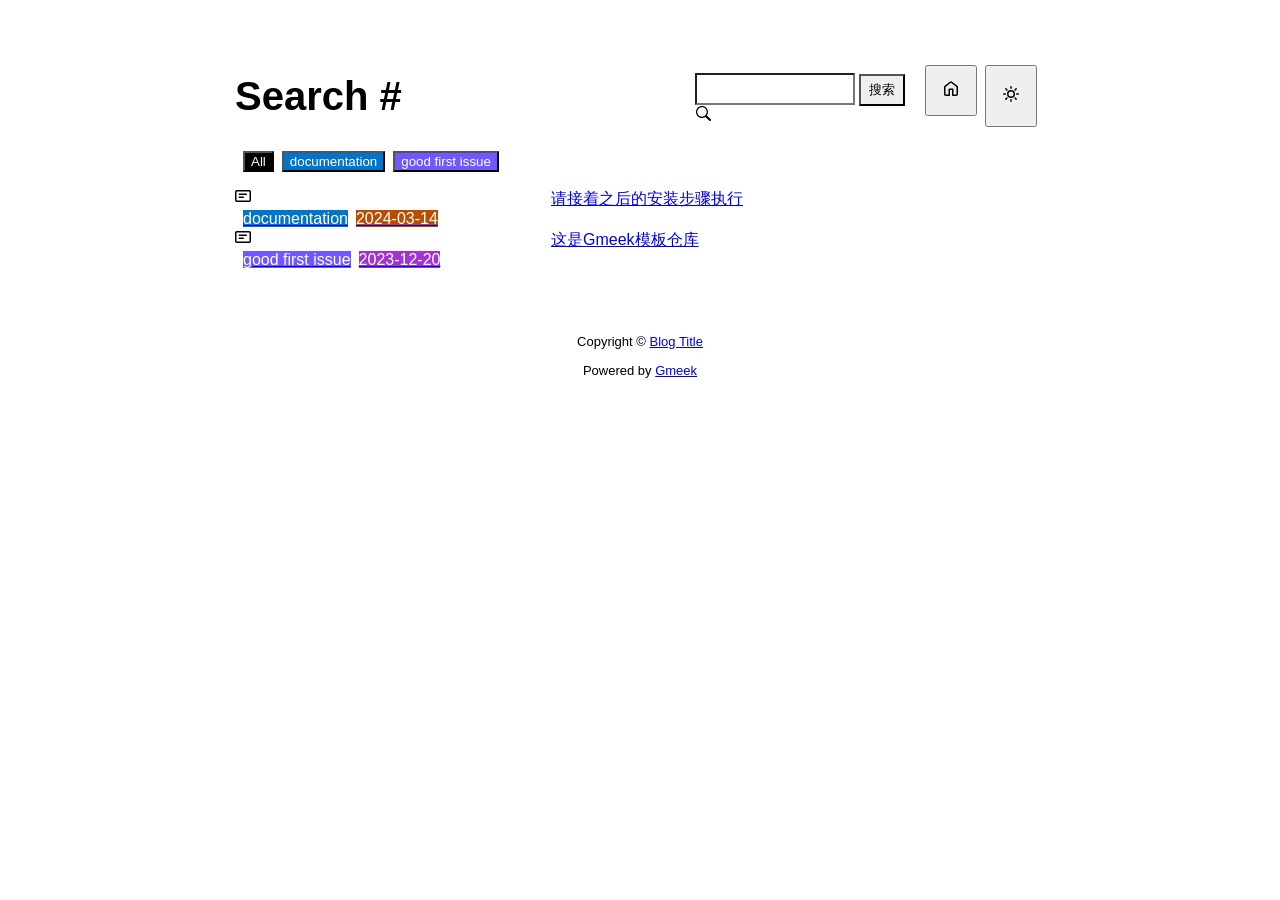
==== docs/tag.html @ 50e62c00 "Initial commit" ====
<!DOCTYPE html>
<html data-color-mode="light" data-dark-theme="dark" data-light-theme="light" lang="zh-CN">
<head>
    <meta content="text/html; charset=utf-8" http-equiv="content-type" />
    <meta name="viewport" content="width=device-width,initial-scale=1.0">
    <meta http-equiv="X-UA-Compatible" content="IE=edge">
    <link href="//cdn.staticfile.org/Primer/21.0.7/primer.css" rel="stylesheet" />
    <link rel="icon" href="https://github.githubassets.com/favicons/favicon.svg">
    <script>
        if(localStorage.getItem("meek_theme")==null){}
        else if(localStorage.getItem("meek_theme")=="dark"){document.getElementsByTagName("html")[0].attributes.getNamedItem("data-color-mode").value="dark";}
        else if(localStorage.getItem("meek_theme")=="light"){document.getElementsByTagName("html")[0].attributes.getNamedItem("data-color-mode").value="light";}
    </script>
    
<meta name="description" content="Blog Title search page">
<title>Blog Title - Tag</title>

</head>
<style>
body{box-sizing: border-box;min-width: 200px;max-width: 900px;margin: 20px auto;padding: 45px;font-size: 16px;font-family: sans-serif;line-height: 1.25;}
#header{display:flex;padding-bottom:8px;border-bottom: 1px solid var(--borderColor-muted, var(--color-border-muted));margin-bottom: 16px;}
#footer {margin-top:64px; text-align: center;font-size: small;}

</style>

<style>
.tagTitle{margin:auto 0;font-size:40px;font-weight:bold;overflow:hidden;white-space:nowrap;text-overflow:ellipsis;}
.title-right{display:flex;margin:auto 0 0 auto;}
.title-right .circle{padding: 14px 16px;margin-right:8px;}

.subnav-search{width:222px;margin-top:8px;margin-right:8px;}
.subnav-search-input{width:160px;border-top-right-radius:0px;border-bottom-right-radius:0px;}
.subnav-search button{padding:5px 8px;border-top-left-radius:0px;border-bottom-left-radius:0px;}

.SideNav-icon{margin-right: 16px}
.Label{color: #fff;margin-left:8px;}
.genTime{float: right;}
.d-flex{min-width:0;}
.listTitle{overflow:hidden;white-space:nowrap;text-overflow: ellipsis;max-width: 100%;}
.listLabels{white-space:nowrap;}

@media (max-width: 600px) {
    body { padding: 8px;}
    .tagTitle{display:none;}
    .LabelTime{display:none;}
}
</style>


<body>
    <div id="header">
<span class="tagTitle"><span>Loading</span><span class="AnimatedEllipsis"></span></span>
<div class="title-right">
    <div class="subnav-search">
        <input type="search" class="form-control subnav-search-input float-left" aria-label="Search site" value="" style="height:32px;">
        <button class="btn float-left" type="submit" onclick="javascript:searchShow()">搜索</button>
        <svg class="subnav-search-icon octicon octicon-search" width="16" height="16" viewBox="0 0 16 16" aria-hidden="true">
            <path id="searchSVG" fill-rule="evenodd" d=""></path>
        </svg>
    </div>
    <a href="https://Meekdai.github.io/Gmeek-template"><button id="buttonHome" class="btn btn-invisible circle" title="首页">
        <svg class="octicon" width="16" height="16">
            <path id="pathHome" fill-rule="evenodd" d="M6.906.664a1.749 1.749 0 0 1 2.187 0l5.25 4.2c.415.332.657.835.657 1.367v7.019A1.75 1.75 0 0 1 13.25 15h-3.5a.75.75 0 0 1-.75-.75V9H7v5.25a.75.75 0 0 1-.75.75h-3.5A1.75 1.75 0 0 1 1 13.25V6.23c0-.531.242-1.034.657-1.366l5.25-4.2Zm1.25 1.171a.25.25 0 0 0-.312 0l-5.25 4.2a.25.25 0 0 0-.094.196v7.019c0 .138.112.25.25.25H5.5V8.25a.75.75 0 0 1 .75-.75h3.5a.75.75 0 0 1 .75.75v5.25h2.75a.25.25 0 0 0 .25-.25V6.23a.25.25 0 0 0-.094-.195Z"></path>
        </svg>
    </button></a>
    <button class="btn btn-invisible circle" onclick="modeSwitch()" title="切换主题">
        <svg class="octicon" width="16" height="16" >
            <path id="themeSwitch" fill-rule="evenodd"></path>
        </svg>
    </button>
</div>
</div>
    <div id="content">
<div id="tagLable" style="margin-bottom: 16px;"></div>
<nav class="SideNav"></nav>
<div class="notFind" style="display:none;font-size:24px;margin:8px;">Not Find</div>
</div>
    <div id="footer">Copyright © <span id="year"></span><a href="https://Meekdai.github.io/Gmeek-template"> Blog Title </a>
<p>
<span id="runday"></span>Powered by <a href="https://meekdai.com/Gmeek.html" target="_blank">Gmeek</a>
</p>

<script>
if(""!=""){
    var now=new Date();
    var startSite=new Date("");
    var diff=now.getTime()-startSite.getTime();
    var diffDay=Math.floor(diff/(1000*60*60*24));
    document.getElementById("year").innerHTML=now.getFullYear();
    if(""!=""){document.getElementById("runday").innerHTML=" • "+"网站运行"+diffDay+"天"+" • ";}
    else{document.getElementById("runday").innerHTML="网站运行"+diffDay+"天"+" • ";}
}
</script>
</div>
</body>
<script>
var IconList={'post': 'M0 3.75C0 2.784.784 2 1.75 2h12.5c.966 0 1.75.784 1.75 1.75v8.5A1.75 1.75 0 0 1 14.25 14H1.75A1.75 1.75 0 0 1 0 12.25Zm1.75-.25a.25.25 0 0 0-.25.25v8.5c0 .138.112.25.25.25h12.5a.25.25 0 0 0 .25-.25v-8.5a.25.25 0 0 0-.25-.25ZM3.5 6.25a.75.75 0 0 1 .75-.75h7a.75.75 0 0 1 0 1.5h-7a.75.75 0 0 1-.75-.75Zm.75 2.25h4a.75.75 0 0 1 0 1.5h-4a.75.75 0 0 1 0-1.5Z', 'link': 'm7.775 3.275 1.25-1.25a3.5 3.5 0 1 1 4.95 4.95l-2.5 2.5a3.5 3.5 0 0 1-4.95 0 .751.751 0 0 1 .018-1.042.751.751 0 0 1 1.042-.018 1.998 1.998 0 0 0 2.83 0l2.5-2.5a2.002 2.002 0 0 0-2.83-2.83l-1.25 1.25a.751.751 0 0 1-1.042-.018.751.751 0 0 1-.018-1.042Zm-4.69 9.64a1.998 1.998 0 0 0 2.83 0l1.25-1.25a.751.751 0 0 1 1.042.018.751.751 0 0 1 .018 1.042l-1.25 1.25a3.5 3.5 0 1 1-4.95-4.95l2.5-2.5a3.5 3.5 0 0 1 4.95 0 .751.751 0 0 1-.018 1.042.751.751 0 0 1-1.042.018 1.998 1.998 0 0 0-2.83 0l-2.5 2.5a1.998 1.998 0 0 0 0 2.83Z', 'about': 'M10.561 8.073a6.005 6.005 0 0 1 3.432 5.142.75.75 0 1 1-1.498.07 4.5 4.5 0 0 0-8.99 0 .75.75 0 0 1-1.498-.07 6.004 6.004 0 0 1 3.431-5.142 3.999 3.999 0 1 1 5.123 0ZM10.5 5a2.5 2.5 0 1 0-5 0 2.5 2.5 0 0 0 5 0Z', 'sun': 'M8 10.5a2.5 2.5 0 100-5 2.5 2.5 0 000 5zM8 12a4 4 0 100-8 4 4 0 000 8zM8 0a.75.75 0 01.75.75v1.5a.75.75 0 01-1.5 0V.75A.75.75 0 018 0zm0 13a.75.75 0 01.75.75v1.5a.75.75 0 01-1.5 0v-1.5A.75.75 0 018 13zM2.343 2.343a.75.75 0 011.061 0l1.06 1.061a.75.75 0 01-1.06 1.06l-1.06-1.06a.75.75 0 010-1.06zm9.193 9.193a.75.75 0 011.06 0l1.061 1.06a.75.75 0 01-1.06 1.061l-1.061-1.06a.75.75 0 010-1.061zM16 8a.75.75 0 01-.75.75h-1.5a.75.75 0 010-1.5h1.5A.75.75 0 0116 8zM3 8a.75.75 0 01-.75.75H.75a.75.75 0 010-1.5h1.5A.75.75 0 013 8zm10.657-5.657a.75.75 0 010 1.061l-1.061 1.06a.75.75 0 11-1.06-1.06l1.06-1.06a.75.75 0 011.06 0zm-9.193 9.193a.75.75 0 010 1.06l-1.06 1.061a.75.75 0 11-1.061-1.06l1.06-1.061a.75.75 0 011.061 0z', 'moon': 'M9.598 1.591a.75.75 0 01.785-.175 7 7 0 11-8.967 8.967.75.75 0 01.961-.96 5.5 5.5 0 007.046-7.046.75.75 0 01.175-.786zm1.616 1.945a7 7 0 01-7.678 7.678 5.5 5.5 0 107.678-7.678z', 'search': 'M15.7 13.3l-3.81-3.83A5.93 5.93 0 0 0 13 6c0-3.31-2.69-6-6-6S1 2.69 1 6s2.69 6 6 6c1.3 0 2.48-.41 3.47-1.11l3.83 3.81c.19.2.45.3.7.3.25 0 .52-.09.7-.3a.996.996 0 0 0 0-1.41v.01zM7 10.7c-2.59 0-4.7-2.11-4.7-4.7 0-2.59 2.11-4.7 4.7-4.7 2.59 0 4.7 2.11 4.7 4.7 0 2.59-2.11 4.7-4.7 4.7z', 'rss': 'M2.002 2.725a.75.75 0 0 1 .797-.699C8.79 2.42 13.58 7.21 13.974 13.201a.75.75 0 0 1-1.497.098 10.502 10.502 0 0 0-9.776-9.776.747.747 0 0 1-.7-.798ZM2.84 7.05h-.002a7.002 7.002 0 0 1 6.113 6.111.75.75 0 0 1-1.49.178 5.503 5.503 0 0 0-4.8-4.8.75.75 0 0 1 .179-1.489ZM2 13a1 1 0 1 1 2 0 1 1 0 0 1-2 0Z', 'upload': 'M2.75 14A1.75 1.75 0 0 1 1 12.25v-2.5a.75.75 0 0 1 1.5 0v2.5c0 .138.112.25.25.25h10.5a.25.25 0 0 0 .25-.25v-2.5a.75.75 0 0 1 1.5 0v2.5A1.75 1.75 0 0 1 13.25 14Z M11.78 4.72a.749.749 0 1 1-1.06 1.06L8.75 3.811V9.5a.75.75 0 0 1-1.5 0V3.811L5.28 5.78a.749.749 0 1 1-1.06-1.06l3.25-3.25a.749.749 0 0 1 1.06 0l3.25 3.25Z', 'github': 'M8 0c4.42 0 8 3.58 8 8a8.013 8.013 0 0 1-5.45 7.59c-.4.08-.55-.17-.55-.38 0-.27.01-1.13.01-2.2 0-.75-.25-1.23-.54-1.48 1.78-.2 3.65-.88 3.65-3.95 0-.88-.31-1.59-.82-2.15.08-.2.36-1.02-.08-2.12 0 0-.67-.22-2.2.82-.64-.18-1.32-.27-2-.27-.68 0-1.36.09-2 .27-1.53-1.03-2.2-.82-2.2-.82-.44 1.1-.16 1.92-.08 2.12-.51.56-.82 1.28-.82 2.15 0 3.06 1.86 3.75 3.64 3.95-.23.2-.44.55-.51 1.07-.46.21-1.61.55-2.33-.66-.15-.24-.6-.83-1.23-.82-.67.01-.27.38.01.53.34.19.73.9.82 1.13.16.45.68 1.31 2.69.94 0 .67.01 1.3.01 1.49 0 .21-.15.45-.55.38A7.995 7.995 0 0 1 0 8c0-4.42 3.58-8 8-8Z', 'home': 'M6.906.664a1.749 1.749 0 0 1 2.187 0l5.25 4.2c.415.332.657.835.657 1.367v7.019A1.75 1.75 0 0 1 13.25 15h-3.5a.75.75 0 0 1-.75-.75V9H7v5.25a.75.75 0 0 1-.75.75h-3.5A1.75 1.75 0 0 1 1 13.25V6.23c0-.531.242-1.034.657-1.366l5.25-4.2Zm1.25 1.171a.25.25 0 0 0-.312 0l-5.25 4.2a.25.25 0 0 0-.094.196v7.019c0 .138.112.25.25.25H5.5V8.25a.75.75 0 0 1 .75-.75h3.5a.75.75 0 0 1 .75.75v5.25h2.75a.25.25 0 0 0 .25-.25V6.23a.25.25 0 0 0-.094-.195Z'};
var utterancesLoad=0;
if(localStorage.getItem("meek_theme")==null){localStorage.setItem("meek_theme","light");changeLight();}
else if(localStorage.getItem("meek_theme")=="dark"){changeDark();}
else if(localStorage.getItem("meek_theme")=="light"){changeLight();}

function changeDark(){
    document.getElementsByTagName("html")[0].attributes.getNamedItem("data-color-mode").value="dark";
    document.getElementById("themeSwitch").setAttribute("d",value=IconList["moon"]);
    document.getElementById("themeSwitch").parentNode.style.color="#00f0ff";
    if(utterancesLoad==1){utterancesTheme("dark-blue");}
}
function changeLight(){
    document.getElementsByTagName("html")[0].attributes.getNamedItem("data-color-mode").value="light";
    document.getElementById("themeSwitch").setAttribute("d",value=IconList["sun"]);
    document.getElementById("themeSwitch").parentNode.style.color="#ff5000";
    if(utterancesLoad==1){utterancesTheme("github-light");}
}
function modeSwitch(){
    if(document.getElementsByTagName("html")[0].attributes[0].value=="light"){changeDark();localStorage.setItem("meek_theme","dark");}
    else{changeLight();localStorage.setItem("meek_theme","light");}
}
function utterancesTheme(theme){
    const message = {type: 'set-theme',theme: theme};
    const iframe = document.getElementsByClassName('utterances-frame')[0];
    iframe.contentWindow.postMessage(message, 'https://utteranc.es');
}

console.log("\n %c Gmeek last %c https://github.com/Meekdai/Gmeek \n\n", "color: #fff; background-image: linear-gradient(90deg, rgb(47, 172, 178) 0%, rgb(45, 190, 96) 100%); padding:5px 1px;", "background-image: linear-gradient(90deg, rgb(45, 190, 96) 0%, rgb(255, 255, 255) 100%); padding:5px 0;");
</script>

<script>
document.getElementById("searchSVG").setAttribute("d",IconList["search"]);

tagList=[];
jsonData='';
let requestJson="postList.json"
let request=new XMLHttpRequest();
request.open("GET",requestJson);
request.responseType='text';
request.send();
request.onload=function(){
    jsonData=JSON.parse(request.response);
    console.log(jsonData);
    showList();
    setClassDisplay(decodeURI(window.location.hash.slice(1)));
}

function showList(){
    let SideNav=document.getElementsByClassName("SideNav")[0];
    SideNav.setAttribute("class","SideNav border");
    let tagLable=document.getElementById("tagLable");

    if(tagList.length==0){
        let showLabels=document.createElement("button");
        showLabels.setAttribute("class","Label");
        showLabels.setAttribute("style","background-color:#000");
        showLabels.innerHTML="All";
        showLabels.setAttribute("onclick","javascript:updateShowTag('All');");
        tagLable.appendChild(showLabels);
    }
    for(i in jsonData){
        if(!(tagList.includes(jsonData[i]['label']))){
            tagList.push(jsonData[i]['label']);
            let showLabels=document.createElement("button");
            showLabels.setAttribute("class","Label");
            showLabels.setAttribute("style","background-color:"+jsonData[i]['labelColor']);
            showLabels.innerHTML=jsonData[i]['label'];
            showLabels.setAttribute("onclick","javascript:updateShowTag('"+jsonData[i]['label']+"');");
            tagLable.appendChild(showLabels);
        }

        let div=document.createElement("div");
        div.setAttribute("class","lists "+jsonData[i]['label']);
        let item=document.createElement("a");
        item.setAttribute("class","SideNav-item d-flex flex-items-center flex-justify-between");
        item.setAttribute("href",jsonData[i]['postUrl']);

        let center=document.createElement("div");
        center.setAttribute("class","d-flex flex-items-center");

        svg=document.createElementNS('http://www.w3.org/2000/svg','svg');
        path=document.createElementNS("http://www.w3.org/2000/svg","path"); 
        span=document.createElement("span");
        svg.setAttributeNS(null,"class","SideNav-icon octicon");
        svg.setAttributeNS(null,"style","witdh:16px;height:16px");
        path.setAttributeNS(null, "d", IconList["post"]);
        svg.appendChild(path);

        let title=document.createElement("span");
        title.setAttribute("class","listTitle");
        title.innerHTML=jsonData[i]['postTitle'];
        center.appendChild(svg);
        center.appendChild(title);

        let listLabels=document.createElement("div");
        listLabels.setAttribute("class","listLabels");
        let LabelName=document.createElement("span");
        LabelName.setAttribute("class","Label LabelName");
        LabelName.setAttribute("style","background-color:"+jsonData[i]['labelColor']);
        LabelName.innerHTML=jsonData[i]['label'];
        listLabels.appendChild(LabelName);
        let LabelTime=document.createElement("span");
        LabelTime.setAttribute("class","Label LabelTime");
        LabelTime.setAttribute("style","background-color:"+jsonData[i]['dateLabelColor']);
        LabelTime.innerHTML=jsonData[i]['createdDate'];
        listLabels.appendChild(LabelTime);

        item.appendChild(center);
        item.appendChild(listLabels);
        div.appendChild(item);
        SideNav.appendChild(div);
    }
}

function updateShowTag(label){
    if(window.location.hash.slice(1)!=encodeURI(label)){
        window.location.hash="#"+(label);
        setClassDisplay(label);
    }
}

function setClassDisplay(lable){
    let lists = document.getElementsByClassName("lists");
    let tagTitle = document.getElementsByClassName("tagTitle")[0];
    tagTitle.innerHTML="Tag #"+lable;
    document.title=lable+" - Blog Title";
    document.getElementsByClassName("subnav-search-input")[0].value='';
    if(lable=="All"){
        for(let i = 0; i < lists.length; i++){lists[i].style.display='block';}
        document.getElementsByClassName("notFind")[0].style.display='none';
    }
    else if(tagList.indexOf(lable)!=-1){
        for(let i = 0; i < lists.length; i++){
            lists[i].style.display='none';
        }

        let lables = document.getElementsByClassName(lable);
        for(let i = 0; i < lables.length; i++){
            lables[i].style.display='block';
        }
        document.getElementsByClassName("notFind")[0].style.display='none';
    }
    else{
        document.getElementsByClassName("subnav-search-input")[0].value=lable;
        searchShow();
    }
}

function searchShow(){
    let lists = document.getElementsByClassName("lists");
    let tagTitle = document.getElementsByClassName("tagTitle")[0];
    let searchInput = document.getElementsByClassName("subnav-search-input")[0].value;
    tagTitle.innerHTML="Search #"+searchInput;
    if(searchInput==''){document.title="Search - Blog Title";}
    else{document.title=searchInput+" - Blog Title";}
    let a=0;
    window.location.hash="#"+(searchInput);
    for(let i = 0; i < lists.length; i++){
        if(lists[i].childNodes[0].childNodes[0].childNodes[1].innerHTML.toUpperCase().indexOf(searchInput.toUpperCase())==-1){lists[i].style.display='none';}
        else{lists[i].style.display='block';a=a+1;}
    }
    if(a==0){
        let notFind=document.getElementsByClassName("notFind")[0];
        notFind.style.display='block';
        notFind.innerHTML='Not Find "'+searchInput+'"';
    }
    else{document.getElementsByClassName("notFind")[0].style.display='none';}
}

</script>

</html>
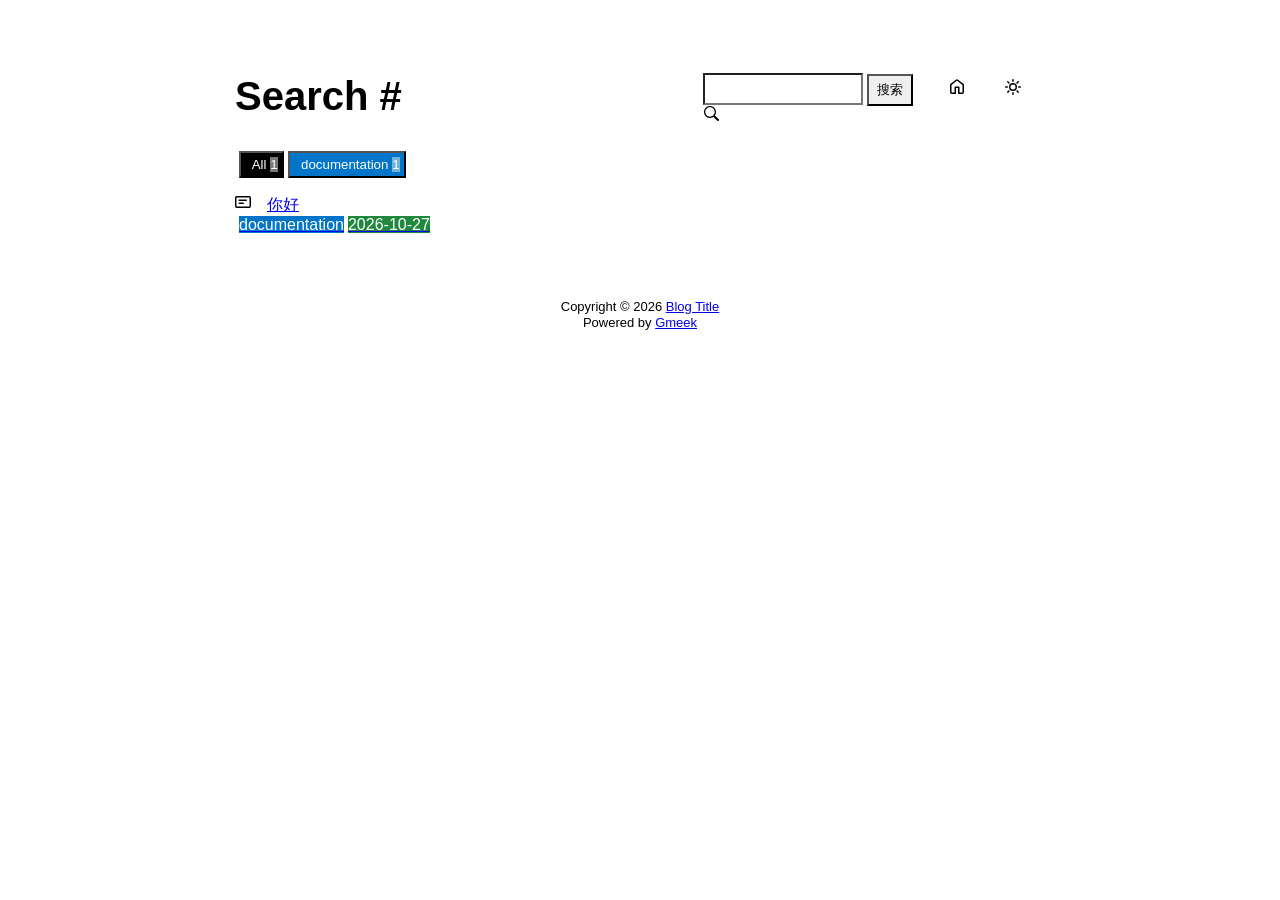
==== commit f2b7c845: "🎉auto update by Gmeek action" ====
--- a/docs/tag.html
+++ b/docs/tag.html
@@ -4,14 +4,12 @@
     <meta content="text/html; charset=utf-8" http-equiv="content-type" />
     <meta name="viewport" content="width=device-width,initial-scale=1.0">
     <meta http-equiv="X-UA-Compatible" content="IE=edge">
-    <link href="//cdn.staticfile.org/Primer/21.0.7/primer.css" rel="stylesheet" />
-    <link rel="icon" href="https://github.githubassets.com/favicons/favicon.svg">
-    <script>
-        if(localStorage.getItem("meek_theme")==null){}
-        else if(localStorage.getItem("meek_theme")=="dark"){document.getElementsByTagName("html")[0].attributes.getNamedItem("data-color-mode").value="dark";}
-        else if(localStorage.getItem("meek_theme")=="light"){document.getElementsByTagName("html")[0].attributes.getNamedItem("data-color-mode").value="light";}
+    <link href='https://mirrors.sustech.edu.cn/cdnjs/ajax/libs/Primer/21.0.7/primer.css' rel='stylesheet' />
+    
+    <link rel="icon" href="https://github.githubassets.com/favicons/favicon.svg"><script>
+        let theme = localStorage.getItem("meek_theme") || "light";
+        document.documentElement.setAttribute("data-color-mode", theme);
     </script>
-    
 <meta name="description" content="Blog Title search page">
 <title>Blog Title - Tag</title>
 
@@ -32,8 +30,11 @@
 .subnav-search-input{width:160px;border-top-right-radius:0px;border-bottom-right-radius:0px;}
 .subnav-search button{padding:5px 8px;border-top-left-radius:0px;border-bottom-left-radius:0px;}
 
-.SideNav-icon{margin-right: 16px}
-.Label{color: #fff;margin-left:8px;}
+.SideNav-icon{margin-right:16px}
+.Label{color: #fff;margin-left:4px;}
+#taglabel .Label {margin-bottom:8px;}
+.Counter{color:#fff;background-color:rgba(234, 238, 242, 0.5)}
+
 .genTime{float: right;}
 .d-flex{min-width:0;}
 .listTitle{overflow:hidden;white-space:nowrap;text-overflow: ellipsis;max-width: 100%;}
@@ -55,80 +56,81 @@
         <input type="search" class="form-control subnav-search-input float-left" aria-label="Search site" value="" style="height:32px;">
         <button class="btn float-left" type="submit" onclick="javascript:searchShow()">搜索</button>
         <svg class="subnav-search-icon octicon octicon-search" width="16" height="16" viewBox="0 0 16 16" aria-hidden="true">
-            <path id="searchSVG" fill-rule="evenodd" d=""></path>
+            <path id="searchSVG" fill-rule="evenodd"></path>
         </svg>
     </div>
-    <a href="https://Meekdai.github.io/Gmeek-template"><button id="buttonHome" class="btn btn-invisible circle" title="首页">
+    <a href="https://MMuzhou-0.github.io/StudyBlog" id="buttonHome" class="btn btn-invisible circle" title="首页">
         <svg class="octicon" width="16" height="16">
-            <path id="pathHome" fill-rule="evenodd" d="M6.906.664a1.749 1.749 0 0 1 2.187 0l5.25 4.2c.415.332.657.835.657 1.367v7.019A1.75 1.75 0 0 1 13.25 15h-3.5a.75.75 0 0 1-.75-.75V9H7v5.25a.75.75 0 0 1-.75.75h-3.5A1.75 1.75 0 0 1 1 13.25V6.23c0-.531.242-1.034.657-1.366l5.25-4.2Zm1.25 1.171a.25.25 0 0 0-.312 0l-5.25 4.2a.25.25 0 0 0-.094.196v7.019c0 .138.112.25.25.25H5.5V8.25a.75.75 0 0 1 .75-.75h3.5a.75.75 0 0 1 .75.75v5.25h2.75a.25.25 0 0 0 .25-.25V6.23a.25.25 0 0 0-.094-.195Z"></path>
+            <path id="pathHome" fill-rule="evenodd"></path>
         </svg>
-    </button></a>
-    <button class="btn btn-invisible circle" onclick="modeSwitch()" title="切换主题">
+    </a>
+    <a class="btn btn-invisible circle" onclick="modeSwitch()" title="切换主题">
         <svg class="octicon" width="16" height="16" >
             <path id="themeSwitch" fill-rule="evenodd"></path>
         </svg>
-    </button>
+    </a>
 </div>
 </div>
     <div id="content">
-<div id="tagLable" style="margin-bottom: 16px;"></div>
+<div id="taglabel" style="margin-bottom:8px;"></div>
 <nav class="SideNav"></nav>
 <div class="notFind" style="display:none;font-size:24px;margin:8px;">Not Find</div>
 </div>
-    <div id="footer">Copyright © <span id="year"></span><a href="https://Meekdai.github.io/Gmeek-template"> Blog Title </a>
-<p>
-<span id="runday"></span>Powered by <a href="https://meekdai.com/Gmeek.html" target="_blank">Gmeek</a>
-</p>
+    <div id="footer"><div id="footer1">Copyright © <span id="copyrightYear"></span> <a href="https://MMuzhou-0.github.io/StudyBlog">Blog Title</a></div>
+<div id="footer2">
+    <span id="runday"></span><span>Powered by <a href="https://meekdai.com/Gmeek.html" target="_blank">Gmeek</a></span>
+</div>
 
 <script>
+var now=new Date();
+document.getElementById("copyrightYear").innerHTML=now.getFullYear();
+
 if(""!=""){
-    var now=new Date();
     var startSite=new Date("");
     var diff=now.getTime()-startSite.getTime();
     var diffDay=Math.floor(diff/(1000*60*60*24));
-    document.getElementById("year").innerHTML=now.getFullYear();
-    if(""!=""){document.getElementById("runday").innerHTML=" • "+"网站运行"+diffDay+"天"+" • ";}
-    else{document.getElementById("runday").innerHTML="网站运行"+diffDay+"天"+" • ";}
-}
-</script>
-</div>
+    document.getElementById("runday").innerHTML="网站运行 "+diffDay+" 天"+" • ";
+}
+</script></div>
 </body>
 <script>
-var IconList={'post': 'M0 3.75C0 2.784.784 2 1.75 2h12.5c.966 0 1.75.784 1.75 1.75v8.5A1.75 1.75 0 0 1 14.25 14H1.75A1.75 1.75 0 0 1 0 12.25Zm1.75-.25a.25.25 0 0 0-.25.25v8.5c0 .138.112.25.25.25h12.5a.25.25 0 0 0 .25-.25v-8.5a.25.25 0 0 0-.25-.25ZM3.5 6.25a.75.75 0 0 1 .75-.75h7a.75.75 0 0 1 0 1.5h-7a.75.75 0 0 1-.75-.75Zm.75 2.25h4a.75.75 0 0 1 0 1.5h-4a.75.75 0 0 1 0-1.5Z', 'link': 'm7.775 3.275 1.25-1.25a3.5 3.5 0 1 1 4.95 4.95l-2.5 2.5a3.5 3.5 0 0 1-4.95 0 .751.751 0 0 1 .018-1.042.751.751 0 0 1 1.042-.018 1.998 1.998 0 0 0 2.83 0l2.5-2.5a2.002 2.002 0 0 0-2.83-2.83l-1.25 1.25a.751.751 0 0 1-1.042-.018.751.751 0 0 1-.018-1.042Zm-4.69 9.64a1.998 1.998 0 0 0 2.83 0l1.25-1.25a.751.751 0 0 1 1.042.018.751.751 0 0 1 .018 1.042l-1.25 1.25a3.5 3.5 0 1 1-4.95-4.95l2.5-2.5a3.5 3.5 0 0 1 4.95 0 .751.751 0 0 1-.018 1.042.751.751 0 0 1-1.042.018 1.998 1.998 0 0 0-2.83 0l-2.5 2.5a1.998 1.998 0 0 0 0 2.83Z', 'about': 'M10.561 8.073a6.005 6.005 0 0 1 3.432 5.142.75.75 0 1 1-1.498.07 4.5 4.5 0 0 0-8.99 0 .75.75 0 0 1-1.498-.07 6.004 6.004 0 0 1 3.431-5.142 3.999 3.999 0 1 1 5.123 0ZM10.5 5a2.5 2.5 0 1 0-5 0 2.5 2.5 0 0 0 5 0Z', 'sun': 'M8 10.5a2.5 2.5 0 100-5 2.5 2.5 0 000 5zM8 12a4 4 0 100-8 4 4 0 000 8zM8 0a.75.75 0 01.75.75v1.5a.75.75 0 01-1.5 0V.75A.75.75 0 018 0zm0 13a.75.75 0 01.75.75v1.5a.75.75 0 01-1.5 0v-1.5A.75.75 0 018 13zM2.343 2.343a.75.75 0 011.061 0l1.06 1.061a.75.75 0 01-1.06 1.06l-1.06-1.06a.75.75 0 010-1.06zm9.193 9.193a.75.75 0 011.06 0l1.061 1.06a.75.75 0 01-1.06 1.061l-1.061-1.06a.75.75 0 010-1.061zM16 8a.75.75 0 01-.75.75h-1.5a.75.75 0 010-1.5h1.5A.75.75 0 0116 8zM3 8a.75.75 0 01-.75.75H.75a.75.75 0 010-1.5h1.5A.75.75 0 013 8zm10.657-5.657a.75.75 0 010 1.061l-1.061 1.06a.75.75 0 11-1.06-1.06l1.06-1.06a.75.75 0 011.06 0zm-9.193 9.193a.75.75 0 010 1.06l-1.06 1.061a.75.75 0 11-1.061-1.06l1.06-1.061a.75.75 0 011.061 0z', 'moon': 'M9.598 1.591a.75.75 0 01.785-.175 7 7 0 11-8.967 8.967.75.75 0 01.961-.96 5.5 5.5 0 007.046-7.046.75.75 0 01.175-.786zm1.616 1.945a7 7 0 01-7.678 7.678 5.5 5.5 0 107.678-7.678z', 'search': 'M15.7 13.3l-3.81-3.83A5.93 5.93 0 0 0 13 6c0-3.31-2.69-6-6-6S1 2.69 1 6s2.69 6 6 6c1.3 0 2.48-.41 3.47-1.11l3.83 3.81c.19.2.45.3.7.3.25 0 .52-.09.7-.3a.996.996 0 0 0 0-1.41v.01zM7 10.7c-2.59 0-4.7-2.11-4.7-4.7 0-2.59 2.11-4.7 4.7-4.7 2.59 0 4.7 2.11 4.7 4.7 0 2.59-2.11 4.7-4.7 4.7z', 'rss': 'M2.002 2.725a.75.75 0 0 1 .797-.699C8.79 2.42 13.58 7.21 13.974 13.201a.75.75 0 0 1-1.497.098 10.502 10.502 0 0 0-9.776-9.776.747.747 0 0 1-.7-.798ZM2.84 7.05h-.002a7.002 7.002 0 0 1 6.113 6.111.75.75 0 0 1-1.49.178 5.503 5.503 0 0 0-4.8-4.8.75.75 0 0 1 .179-1.489ZM2 13a1 1 0 1 1 2 0 1 1 0 0 1-2 0Z', 'upload': 'M2.75 14A1.75 1.75 0 0 1 1 12.25v-2.5a.75.75 0 0 1 1.5 0v2.5c0 .138.112.25.25.25h10.5a.25.25 0 0 0 .25-.25v-2.5a.75.75 0 0 1 1.5 0v2.5A1.75 1.75 0 0 1 13.25 14Z M11.78 4.72a.749.749 0 1 1-1.06 1.06L8.75 3.811V9.5a.75.75 0 0 1-1.5 0V3.811L5.28 5.78a.749.749 0 1 1-1.06-1.06l3.25-3.25a.749.749 0 0 1 1.06 0l3.25 3.25Z', 'github': 'M8 0c4.42 0 8 3.58 8 8a8.013 8.013 0 0 1-5.45 7.59c-.4.08-.55-.17-.55-.38 0-.27.01-1.13.01-2.2 0-.75-.25-1.23-.54-1.48 1.78-.2 3.65-.88 3.65-3.95 0-.88-.31-1.59-.82-2.15.08-.2.36-1.02-.08-2.12 0 0-.67-.22-2.2.82-.64-.18-1.32-.27-2-.27-.68 0-1.36.09-2 .27-1.53-1.03-2.2-.82-2.2-.82-.44 1.1-.16 1.92-.08 2.12-.51.56-.82 1.28-.82 2.15 0 3.06 1.86 3.75 3.64 3.95-.23.2-.44.55-.51 1.07-.46.21-1.61.55-2.33-.66-.15-.24-.6-.83-1.23-.82-.67.01-.27.38.01.53.34.19.73.9.82 1.13.16.45.68 1.31 2.69.94 0 .67.01 1.3.01 1.49 0 .21-.15.45-.55.38A7.995 7.995 0 0 1 0 8c0-4.42 3.58-8 8-8Z', 'home': 'M6.906.664a1.749 1.749 0 0 1 2.187 0l5.25 4.2c.415.332.657.835.657 1.367v7.019A1.75 1.75 0 0 1 13.25 15h-3.5a.75.75 0 0 1-.75-.75V9H7v5.25a.75.75 0 0 1-.75.75h-3.5A1.75 1.75 0 0 1 1 13.25V6.23c0-.531.242-1.034.657-1.366l5.25-4.2Zm1.25 1.171a.25.25 0 0 0-.312 0l-5.25 4.2a.25.25 0 0 0-.094.196v7.019c0 .138.112.25.25.25H5.5V8.25a.75.75 0 0 1 .75-.75h3.5a.75.75 0 0 1 .75.75v5.25h2.75a.25.25 0 0 0 .25-.25V6.23a.25.25 0 0 0-.094-.195Z'};
+var IconList={'sun': 'M8 10.5a2.5 2.5 0 100-5 2.5 2.5 0 000 5zM8 12a4 4 0 100-8 4 4 0 000 8zM8 0a.75.75 0 01.75.75v1.5a.75.75 0 01-1.5 0V.75A.75.75 0 018 0zm0 13a.75.75 0 01.75.75v1.5a.75.75 0 01-1.5 0v-1.5A.75.75 0 018 13zM2.343 2.343a.75.75 0 011.061 0l1.06 1.061a.75.75 0 01-1.06 1.06l-1.06-1.06a.75.75 0 010-1.06zm9.193 9.193a.75.75 0 011.06 0l1.061 1.06a.75.75 0 01-1.06 1.061l-1.061-1.06a.75.75 0 010-1.061zM16 8a.75.75 0 01-.75.75h-1.5a.75.75 0 010-1.5h1.5A.75.75 0 0116 8zM3 8a.75.75 0 01-.75.75H.75a.75.75 0 010-1.5h1.5A.75.75 0 013 8zm10.657-5.657a.75.75 0 010 1.061l-1.061 1.06a.75.75 0 11-1.06-1.06l1.06-1.06a.75.75 0 011.06 0zm-9.193 9.193a.75.75 0 010 1.06l-1.06 1.061a.75.75 0 11-1.061-1.06l1.06-1.061a.75.75 0 011.061 0z', 'moon': 'M9.598 1.591a.75.75 0 01.785-.175 7 7 0 11-8.967 8.967.75.75 0 01.961-.96 5.5 5.5 0 007.046-7.046.75.75 0 01.175-.786zm1.616 1.945a7 7 0 01-7.678 7.678 5.5 5.5 0 107.678-7.678z', 'sync': 'M1.705 8.005a.75.75 0 0 1 .834.656 5.5 5.5 0 0 0 9.592 2.97l-1.204-1.204a.25.25 0 0 1 .177-.427h3.646a.25.25 0 0 1 .25.25v3.646a.25.25 0 0 1-.427.177l-1.38-1.38A7.002 7.002 0 0 1 1.05 8.84a.75.75 0 0 1 .656-.834ZM8 2.5a5.487 5.487 0 0 0-4.131 1.869l1.204 1.204A.25.25 0 0 1 4.896 6H1.25A.25.25 0 0 1 1 5.75V2.104a.25.25 0 0 1 .427-.177l1.38 1.38A7.002 7.002 0 0 1 14.95 7.16a.75.75 0 0 1-1.49.178A5.5 5.5 0 0 0 8 2.5Z', 'home': 'M6.906.664a1.749 1.749 0 0 1 2.187 0l5.25 4.2c.415.332.657.835.657 1.367v7.019A1.75 1.75 0 0 1 13.25 15h-3.5a.75.75 0 0 1-.75-.75V9H7v5.25a.75.75 0 0 1-.75.75h-3.5A1.75 1.75 0 0 1 1 13.25V6.23c0-.531.242-1.034.657-1.366l5.25-4.2Zm1.25 1.171a.25.25 0 0 0-.312 0l-5.25 4.2a.25.25 0 0 0-.094.196v7.019c0 .138.112.25.25.25H5.5V8.25a.75.75 0 0 1 .75-.75h3.5a.75.75 0 0 1 .75.75v5.25h2.75a.25.25 0 0 0 .25-.25V6.23a.25.25 0 0 0-.094-.195Z', 'search': 'M15.7 13.3l-3.81-3.83A5.93 5.93 0 0 0 13 6c0-3.31-2.69-6-6-6S1 2.69 1 6s2.69 6 6 6c1.3 0 2.48-.41 3.47-1.11l3.83 3.81c.19.2.45.3.7.3.25 0 .52-.09.7-.3a.996.996 0 0 0 0-1.41v.01zM7 10.7c-2.59 0-4.7-2.11-4.7-4.7 0-2.59 2.11-4.7 4.7-4.7 2.59 0 4.7 2.11 4.7 4.7 0 2.59-2.11 4.7-4.7 4.7z', 'post': 'M0 3.75C0 2.784.784 2 1.75 2h12.5c.966 0 1.75.784 1.75 1.75v8.5A1.75 1.75 0 0 1 14.25 14H1.75A1.75 1.75 0 0 1 0 12.25Zm1.75-.25a.25.25 0 0 0-.25.25v8.5c0 .138.112.25.25.25h12.5a.25.25 0 0 0 .25-.25v-8.5a.25.25 0 0 0-.25-.25ZM3.5 6.25a.75.75 0 0 1 .75-.75h7a.75.75 0 0 1 0 1.5h-7a.75.75 0 0 1-.75-.75Zm.75 2.25h4a.75.75 0 0 1 0 1.5h-4a.75.75 0 0 1 0-1.5Z'};
 var utterancesLoad=0;
-if(localStorage.getItem("meek_theme")==null){localStorage.setItem("meek_theme","light");changeLight();}
-else if(localStorage.getItem("meek_theme")=="dark"){changeDark();}
-else if(localStorage.getItem("meek_theme")=="light"){changeLight();}
-
-function changeDark(){
-    document.getElementsByTagName("html")[0].attributes.getNamedItem("data-color-mode").value="dark";
-    document.getElementById("themeSwitch").setAttribute("d",value=IconList["moon"]);
-    document.getElementById("themeSwitch").parentNode.style.color="#00f0ff";
-    if(utterancesLoad==1){utterancesTheme("dark-blue");}
-}
-function changeLight(){
-    document.getElementsByTagName("html")[0].attributes.getNamedItem("data-color-mode").value="light";
-    document.getElementById("themeSwitch").setAttribute("d",value=IconList["sun"]);
-    document.getElementById("themeSwitch").parentNode.style.color="#ff5000";
-    if(utterancesLoad==1){utterancesTheme("github-light");}
+
+let themeSettings={
+    "dark": ["dark","moon","#00f0ff","dark-blue"],
+    "light": ["light","sun","#ff5000","github-light"],
+    "auto": ["auto","sync","","preferred-color-scheme"]
+};
+function changeTheme(mode, icon, color, utheme){
+    document.documentElement.setAttribute("data-color-mode",mode);
+    document.getElementById("themeSwitch").setAttribute("d",value=IconList[icon]);
+    document.getElementById("themeSwitch").parentNode.style.color=color;
+    if(utterancesLoad==1){utterancesTheme(utheme);}
 }
 function modeSwitch(){
-    if(document.getElementsByTagName("html")[0].attributes[0].value=="light"){changeDark();localStorage.setItem("meek_theme","dark");}
-    else{changeLight();localStorage.setItem("meek_theme","light");}
+    let currentMode=document.documentElement.getAttribute('data-color-mode');
+    let newMode = currentMode === "light" ? "dark" : currentMode === "dark" ? "auto" : "light";
+    localStorage.setItem("meek_theme", newMode);
+    if(themeSettings[newMode]){
+        changeTheme(...themeSettings[newMode]);
+    }
 }
 function utterancesTheme(theme){
-    const message = {type: 'set-theme',theme: theme};
-    const iframe = document.getElementsByClassName('utterances-frame')[0];
-    iframe.contentWindow.postMessage(message, 'https://utteranc.es');
-}
-
-console.log("\n %c Gmeek last %c https://github.com/Meekdai/Gmeek \n\n", "color: #fff; background-image: linear-gradient(90deg, rgb(47, 172, 178) 0%, rgb(45, 190, 96) 100%); padding:5px 1px;", "background-image: linear-gradient(90deg, rgb(45, 190, 96) 0%, rgb(255, 255, 255) 100%); padding:5px 0;");
+    const message={type:'set-theme',theme: theme};
+    const iframe=document.getElementsByClassName('utterances-frame')[0];
+    iframe.contentWindow.postMessage(message,'https://utteranc.es');
+}
+if(themeSettings[theme]){changeTheme(...themeSettings[theme]);}
+console.log("\n %c Gmeek last https://github.com/Meekdai/Gmeek \n","padding:5px 0;background:#02d81d;color:#fff");
 </script>
 
 <script>
+document.getElementById("pathHome").setAttribute("d",IconList["home"]);
 document.getElementById("searchSVG").setAttribute("d",IconList["search"]);
 
 tagList=[];
+labelsCount={};
 jsonData='';
 let requestJson="postList.json"
 let request=new XMLHttpRequest();
@@ -138,74 +140,88 @@
 request.onload=function(){
     jsonData=JSON.parse(request.response);
     console.log(jsonData);
-    showList();
+    showList(labelsCount);
     setClassDisplay(decodeURI(window.location.hash.slice(1)));
 }
 
-function showList(){
+function showList(labelsCount){
     let SideNav=document.getElementsByClassName("SideNav")[0];
-    SideNav.setAttribute("class","SideNav border");
-    let tagLable=document.getElementById("tagLable");
-
-    if(tagList.length==0){
-        let showLabels=document.createElement("button");
-        showLabels.setAttribute("class","Label");
-        showLabels.setAttribute("style","background-color:#000");
-        showLabels.innerHTML="All";
-        showLabels.setAttribute("onclick","javascript:updateShowTag('All');");
-        tagLable.appendChild(showLabels);
-    }
+    SideNav.classList.add("border");
+    let taglabel=document.getElementById("taglabel");
+
+    jsonData['labelColorDict']["All"]="#000";
+    labelsCount["All"]=0;
+    for (let key in jsonData) {
+        if (key !== 'labelColorDict' && Array.isArray(jsonData[key]['labels'])) {
+            labelsCount["All"]++;
+            for (let label of jsonData[key]['labels']) {
+                labelsCount[label] = (labelsCount[label] || 0) + 1;
+            }
+        }
+    }
+
+    let sortedLabelsList = Object.keys(labelsCount).sort((a, b) => labelsCount[b] - labelsCount[a]);
+    for (let label of sortedLabelsList) {
+        tagList.push(label);
+        let showLabels = document.createElement("button");
+        showLabels.setAttribute("class", "Label");
+        showLabels.setAttribute("style", "background-color:" + jsonData['labelColorDict'][label]+";padding:4px;");
+        showLabels.innerHTML="&nbsp;&nbsp;"+label+" ";
+        showLabels.setAttribute("onclick", "javascript:updateShowTag('" + label + "');");
+
+        let LabelNum=document.createElement("span");
+        LabelNum.setAttribute("class","Counter");
+        LabelNum.innerHTML=labelsCount[label];
+        showLabels.appendChild(LabelNum);
+        taglabel.appendChild(showLabels);
+    }
+
     for(i in jsonData){
-        if(!(tagList.includes(jsonData[i]['label']))){
-            tagList.push(jsonData[i]['label']);
-            let showLabels=document.createElement("button");
-            showLabels.setAttribute("class","Label");
-            showLabels.setAttribute("style","background-color:"+jsonData[i]['labelColor']);
-            showLabels.innerHTML=jsonData[i]['label'];
-            showLabels.setAttribute("onclick","javascript:updateShowTag('"+jsonData[i]['label']+"');");
-            tagLable.appendChild(showLabels);
-        }
-
-        let div=document.createElement("div");
-        div.setAttribute("class","lists "+jsonData[i]['label']);
-        let item=document.createElement("a");
-        item.setAttribute("class","SideNav-item d-flex flex-items-center flex-justify-between");
-        item.setAttribute("href",jsonData[i]['postUrl']);
-
-        let center=document.createElement("div");
-        center.setAttribute("class","d-flex flex-items-center");
-
-        svg=document.createElementNS('http://www.w3.org/2000/svg','svg');
-        path=document.createElementNS("http://www.w3.org/2000/svg","path"); 
-        span=document.createElement("span");
-        svg.setAttributeNS(null,"class","SideNav-icon octicon");
-        svg.setAttributeNS(null,"style","witdh:16px;height:16px");
-        path.setAttributeNS(null, "d", IconList["post"]);
-        svg.appendChild(path);
-
-        let title=document.createElement("span");
-        title.setAttribute("class","listTitle");
-        title.innerHTML=jsonData[i]['postTitle'];
-        center.appendChild(svg);
-        center.appendChild(title);
-
-        let listLabels=document.createElement("div");
-        listLabels.setAttribute("class","listLabels");
-        let LabelName=document.createElement("span");
-        LabelName.setAttribute("class","Label LabelName");
-        LabelName.setAttribute("style","background-color:"+jsonData[i]['labelColor']);
-        LabelName.innerHTML=jsonData[i]['label'];
-        listLabels.appendChild(LabelName);
-        let LabelTime=document.createElement("span");
-        LabelTime.setAttribute("class","Label LabelTime");
-        LabelTime.setAttribute("style","background-color:"+jsonData[i]['dateLabelColor']);
-        LabelTime.innerHTML=jsonData[i]['createdDate'];
-        listLabels.appendChild(LabelTime);
-
-        item.appendChild(center);
-        item.appendChild(listLabels);
-        div.appendChild(item);
-        SideNav.appendChild(div);
+        if(i!='labelColorDict'){
+            let div=document.createElement("div");
+            div.setAttribute("class","lists "+jsonData[i]['labels'].join(" "));
+            let item=document.createElement("a");
+            item.setAttribute("class","SideNav-item d-flex flex-items-center flex-justify-between");
+            item.setAttribute("href",jsonData[i]['postUrl']);
+
+            let center=document.createElement("div");
+            center.setAttribute("class","d-flex flex-items-center");
+
+            svg=document.createElementNS('http://www.w3.org/2000/svg','svg');
+            path=document.createElementNS("http://www.w3.org/2000/svg","path"); 
+            span=document.createElement("span");
+            svg.setAttributeNS(null,"class","SideNav-icon octicon");
+            svg.setAttributeNS(null,"style","width:16px;height:16px");
+            path.setAttributeNS(null, "d", IconList["post"]);
+            svg.appendChild(path);
+
+            let title=document.createElement("span");
+            title.setAttribute("class","listTitle");
+            title.innerHTML=jsonData[i]['postTitle'];
+            center.appendChild(svg);
+            center.appendChild(title);
+
+            let listLabels=document.createElement("div");
+            listLabels.setAttribute("class","listLabels");
+            
+            for(label of jsonData[i]['labels']){
+                let LabelName=document.createElement("span");
+                LabelName.setAttribute("class","Label LabelName");
+                LabelName.setAttribute("style","background-color:"+jsonData['labelColorDict'][label]);
+                LabelName.innerHTML=label;
+                listLabels.appendChild(LabelName);
+            }
+            let LabelTime=document.createElement("span");
+            LabelTime.setAttribute("class","Label LabelTime");
+            LabelTime.setAttribute("style","background-color:"+jsonData[i]['dateLabelColor']);
+            LabelTime.innerHTML=jsonData[i]['createdDate'];
+            listLabels.appendChild(LabelTime);
+
+            item.appendChild(center);
+            item.appendChild(listLabels);
+            div.appendChild(item);
+            SideNav.appendChild(div);
+        }
     }
 }
 
@@ -216,29 +232,29 @@
     }
 }
 
-function setClassDisplay(lable){
+function setClassDisplay(label){
     let lists = document.getElementsByClassName("lists");
     let tagTitle = document.getElementsByClassName("tagTitle")[0];
-    tagTitle.innerHTML="Tag #"+lable;
-    document.title=lable+" - Blog Title";
+    tagTitle.innerHTML="Tag #"+label;
+    document.title=label+" - Blog Title";
     document.getElementsByClassName("subnav-search-input")[0].value='';
-    if(lable=="All"){
+    if(label=="All"){
         for(let i = 0; i < lists.length; i++){lists[i].style.display='block';}
         document.getElementsByClassName("notFind")[0].style.display='none';
     }
-    else if(tagList.indexOf(lable)!=-1){
+    else if(tagList.indexOf(label)!=-1){
         for(let i = 0; i < lists.length; i++){
             lists[i].style.display='none';
         }
 
-        let lables = document.getElementsByClassName(lable);
-        for(let i = 0; i < lables.length; i++){
-            lables[i].style.display='block';
+        let labels = document.getElementsByClassName(label);
+        for(let i = 0; i < labels.length; i++){
+            labels[i].style.display='block';
         }
         document.getElementsByClassName("notFind")[0].style.display='none';
     }
     else{
-        document.getElementsByClassName("subnav-search-input")[0].value=lable;
+        document.getElementsByClassName("subnav-search-input")[0].value=label;
         searchShow();
     }
 }
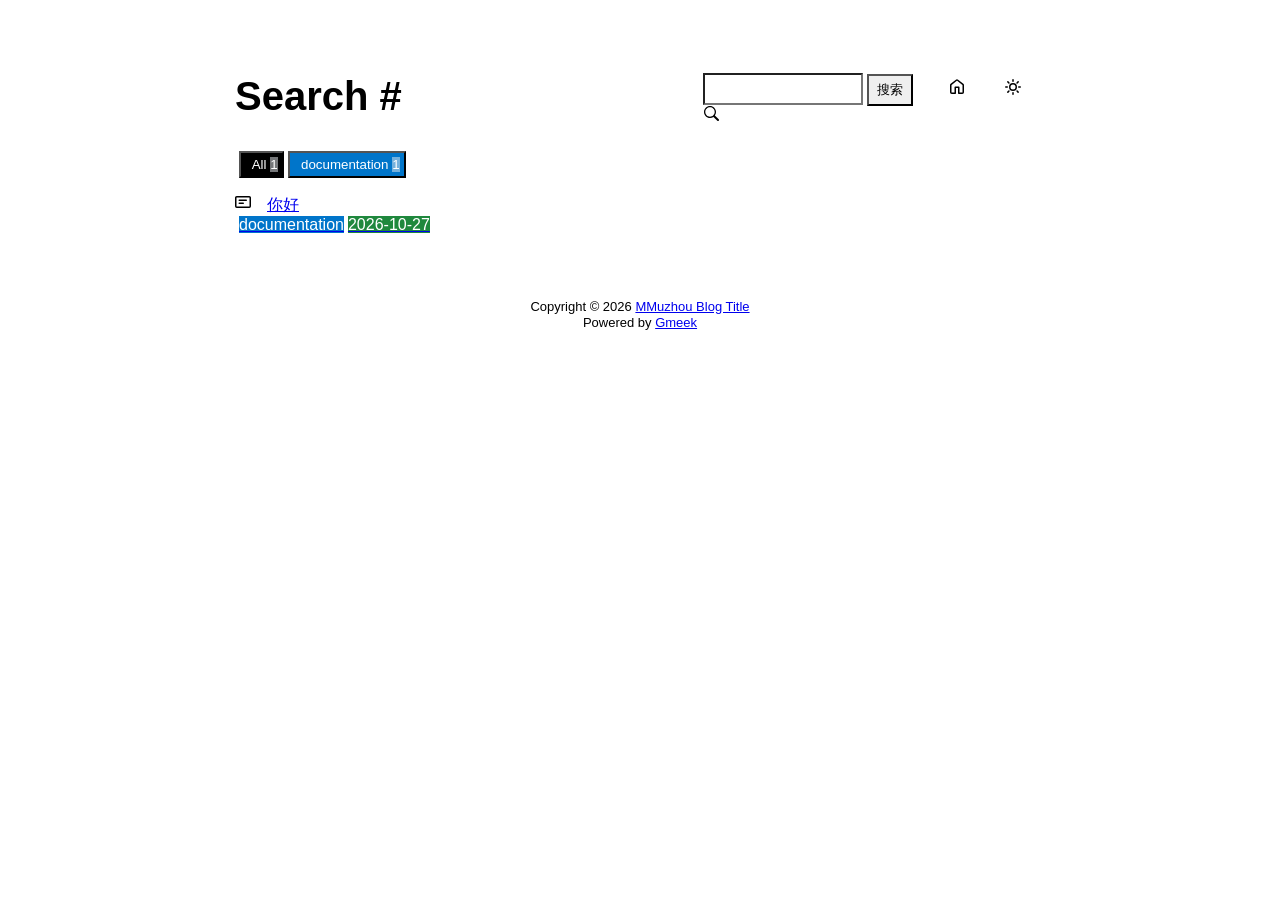
==== commit b7ab4eef: "🎉auto update by Gmeek action" ====
--- a/docs/tag.html
+++ b/docs/tag.html
@@ -6,12 +6,12 @@
     <meta http-equiv="X-UA-Compatible" content="IE=edge">
     <link href='https://mirrors.sustech.edu.cn/cdnjs/ajax/libs/Primer/21.0.7/primer.css' rel='stylesheet' />
     
-    <link rel="icon" href="https://github.githubassets.com/favicons/favicon.svg"><script>
+    <link rel="icon" href="https://raw.githubusercontent.com/MMuzhou-0/StudyBlog/refs/heads/main/%E5%BE%AE%E4%BF%A1%E5%9B%BE%E7%89%87_20261027100816_14_242.jpg"><script>
         let theme = localStorage.getItem("meek_theme") || "light";
         document.documentElement.setAttribute("data-color-mode", theme);
     </script>
-<meta name="description" content="Blog Title search page">
-<title>Blog Title - Tag</title>
+<meta name="description" content="MMuzhou Blog Title search page">
+<title>MMuzhou Blog Title - Tag</title>
 
 </head>
 <style>
@@ -76,7 +76,7 @@
 <nav class="SideNav"></nav>
 <div class="notFind" style="display:none;font-size:24px;margin:8px;">Not Find</div>
 </div>
-    <div id="footer"><div id="footer1">Copyright © <span id="copyrightYear"></span> <a href="https://MMuzhou-0.github.io/StudyBlog">Blog Title</a></div>
+    <div id="footer"><div id="footer1">Copyright © <span id="copyrightYear"></span> <a href="https://MMuzhou-0.github.io/StudyBlog">MMuzhou Blog Title</a></div>
 <div id="footer2">
     <span id="runday"></span><span>Powered by <a href="https://meekdai.com/Gmeek.html" target="_blank">Gmeek</a></span>
 </div>
@@ -236,7 +236,7 @@
     let lists = document.getElementsByClassName("lists");
     let tagTitle = document.getElementsByClassName("tagTitle")[0];
     tagTitle.innerHTML="Tag #"+label;
-    document.title=label+" - Blog Title";
+    document.title=label+" - MMuzhou Blog Title";
     document.getElementsByClassName("subnav-search-input")[0].value='';
     if(label=="All"){
         for(let i = 0; i < lists.length; i++){lists[i].style.display='block';}
@@ -264,8 +264,8 @@
     let tagTitle = document.getElementsByClassName("tagTitle")[0];
     let searchInput = document.getElementsByClassName("subnav-search-input")[0].value;
     tagTitle.innerHTML="Search #"+searchInput;
-    if(searchInput==''){document.title="Search - Blog Title";}
-    else{document.title=searchInput+" - Blog Title";}
+    if(searchInput==''){document.title="Search - MMuzhou Blog Title";}
+    else{document.title=searchInput+" - MMuzhou Blog Title";}
     let a=0;
     window.location.hash="#"+(searchInput);
     for(let i = 0; i < lists.length; i++){
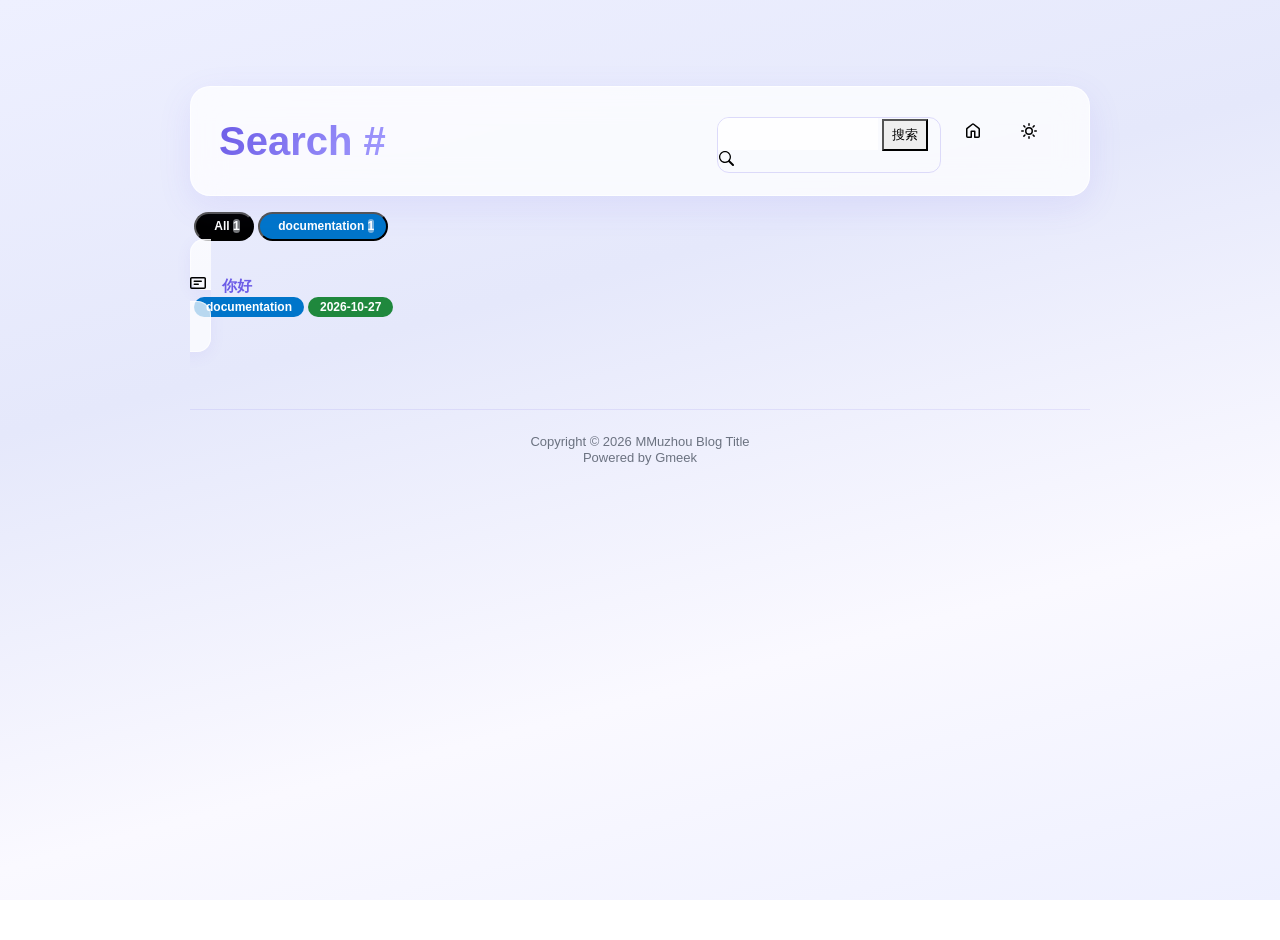
==== commit 888aa390: "🎉auto update by Gmeek action" ====
--- a/docs/tag.html
+++ b/docs/tag.html
@@ -5,7 +5,228 @@
     <meta name="viewport" content="width=device-width,initial-scale=1.0">
     <meta http-equiv="X-UA-Compatible" content="IE=edge">
     <link href='https://mirrors.sustech.edu.cn/cdnjs/ajax/libs/Primer/21.0.7/primer.css' rel='stylesheet' />
-    
+    <style>
+/* ===== MMuzhou Blog 全站美化样式 =====
+   生效通道：config.json -> allHead 字段
+   所有页面（首页/文章页/标签页）统一生效 */
+
+/* 1. 全局基础 */
+body{
+  font-family: -apple-system, BlinkMacSystemFont, 'Segoe UI', 'PingFang SC', 'Hiragino Sans GB', 'Microsoft YaHei', 'Noto Sans SC', sans-serif !important;
+  background: linear-gradient(165deg, #eef0ff 0%, #e5e8fb 35%, #faf9ff 70%, #eef0ff 100%) !important;
+  background-attachment: fixed !important;
+  min-height: 100vh !important;
+  max-width: 980px !important;
+  padding: 30px 40px !important;
+  color: #1f2430 !important;
+  transition: background .3s ease;
+}
+html[data-color-mode='dark'] body{
+  background: linear-gradient(165deg, #0d0f1f 0%, #141731 40%, #101226 100%) !important;
+  color: #d8dbea !important;
+}
+@media (max-width: 600px){
+  body{ padding: 14px !important; }
+}
+::selection{ background: rgba(108,92,231,.28); }
+::-webkit-scrollbar{ width: 10px; height: 10px; }
+::-webkit-scrollbar-thumb{ background: rgba(108,92,231,.4); border-radius: 8px; }
+::-webkit-scrollbar-thumb:hover{ background: rgba(108,92,231,.6); }
+::-webkit-scrollbar-track{ background: transparent; }
+
+/* 2. 链接 */
+body a{ color: #6c5ce7 !important; text-decoration: none; transition: color .2s ease; }
+body a:hover{ color: #4f40c9 !important; text-decoration: underline; }
+html[data-color-mode='dark'] body a{ color: #a29bfe !important; }
+html[data-color-mode='dark'] body a:hover{ color: #c8c0ff !important; }
+
+/* 3. 头部毛玻璃卡片 */
+#header{
+  margin-top: 36px !important;
+  padding: 22px 28px !important;
+  background: rgba(255,255,255,.75) !important;
+  backdrop-filter: blur(16px);
+  -webkit-backdrop-filter: blur(16px);
+  border: 1px solid rgba(255,255,255,.7) !important;
+  border-radius: 20px !important;
+  box-shadow: 0 10px 34px rgba(108,92,231,.1) !important;
+}
+html[data-color-mode='dark'] #header{
+  background: rgba(24,27,56,.72) !important;
+  border-color: rgba(120,120,210,.16) !important;
+  box-shadow: 0 10px 34px rgba(0,0,0,.4) !important;
+}
+
+/* 4. 头像 */
+#header img.avatar{
+  border: 3px solid #fff !important;
+  outline: 2px solid #6c5ce7;
+  box-shadow: 0 0 0 5px rgba(108,92,231,.22), 0 8px 20px rgba(108,92,231,.28) !important;
+  transition: transform .45s ease, box-shadow .45s ease !important;
+}
+#header img.avatar:hover{
+  transform: rotate(360deg) scale(1.06);
+  box-shadow: 0 0 0 7px rgba(108,92,231,.32), 0 10px 26px rgba(108,92,231,.36) !important;
+}
+
+/* 5. 博客标题渐变流光 */
+#header .blogTitle{
+  font-size: 38px !important;
+  font-weight: 800 !important;
+  font-family: inherit !important;
+  background: linear-gradient(120deg, #6c5ce7, #a29bfe, #6c5ce7);
+  background-size: 200% auto;
+  -webkit-background-clip: text;
+  background-clip: text;
+  -webkit-text-fill-color: transparent;
+  animation: titleFlow 6s linear infinite;
+}
+@keyframes titleFlow{ to{ background-position: 200% center; } }
+
+/* 6. 列表卡片化 */
+.SideNav.border{ border: none !important; }
+.SideNav-item{
+  background: rgba(255,255,255,.72) !important;
+  backdrop-filter: blur(10px);
+  -webkit-backdrop-filter: blur(10px);
+  border: 1px solid rgba(255,255,255,.6) !important;
+  border-radius: 14px !important;
+  padding: 16px 20px !important;
+  margin-bottom: 14px !important;
+  box-shadow: 0 4px 16px rgba(108,92,231,.07) !important;
+  transition: transform .25s ease, box-shadow .25s ease, background .25s ease !important;
+}
+.SideNav-item:hover{
+  transform: translateY(-3px);
+  background: rgba(255,255,255,.95) !important;
+  box-shadow: 0 10px 26px rgba(108,92,231,.16) !important;
+}
+html[data-color-mode='dark'] .SideNav-item{
+  background: rgba(26,29,58,.7) !important;
+  border-color: rgba(120,120,210,.14) !important;
+}
+html[data-color-mode='dark'] .SideNav-item:hover{
+  background: rgba(34,38,74,.85) !important;
+  box-shadow: 0 10px 26px rgba(0,0,0,.45) !important;
+}
+.listTitle{ font-size: 15px; font-weight: 600; }
+.SideNav-icon{ color: #6c5ce7; }
+html[data-color-mode='dark'] .SideNav-icon{ color: #a29bfe; }
+
+/* 7. 标签胶囊 */
+.Label{
+  border-radius: 999px !important;
+  padding: 3px 12px !important;
+  font-size: 12px !important;
+  font-weight: 600 !important;
+  line-height: 1.6 !important;
+}
+
+/* 8. 分页 */
+.paginate-container{ margin-top: 28px !important; }
+.pagination .previous_page, .pagination .next_page{
+  border-radius: 10px !important;
+  padding: 6px 16px !important;
+}
+
+/* 9. 页脚 */
+#footer{ margin-top: 72px !important; padding-top: 24px; border-top: 1px solid rgba(108,92,231,.12); }
+#footer1, #footer2, #footer a{ color: #6b7280 !important; }
+html[data-color-mode='dark'] #footer1, html[data-color-mode='dark'] #footer2{ color: #8b8fa8 !important; }
+
+/* 10. 标签页元素 */
+span.tagTitle{
+  background: linear-gradient(120deg, #6c5ce7, #a29bfe);
+  -webkit-background-clip: text; background-clip: text;
+  -webkit-text-fill-color: transparent;
+}
+.title-right .subnav-search{
+  border-radius: 12px !important;
+  overflow: hidden;
+  border: 1px solid rgba(108,92,231,.2);
+}
+.subnav-search .subnav-search-input{
+  border: none !important;
+  border-radius: 0 !important;
+  background: rgba(255,255,255,.8) !important;
+}
+html[data-color-mode='dark'] .subnav-search .subnav-search-input{
+  background: rgba(26,29,58,.7) !important;
+  color: #d8dbea !important;
+}
+#taglabel .Label{ margin-bottom: 6px !important; }
+.Counter{ border-radius: 999px !important; }
+
+/* 11. 文章正文排版 */
+.markdown-body{
+  font-size: 16px !important;
+  line-height: 1.85 !important;
+}
+.markdown-body h1, .markdown-body h2, .markdown-body h3, .markdown-body h4{
+  font-weight: 700 !important;
+  line-height: 1.4 !important;
+  margin-top: 1.6em !important;
+  margin-bottom: .6em !important;
+}
+.markdown-body h1{ font-size: 1.7em !important; }
+.markdown-body h2{ font-size: 1.45em !important; border-bottom: 1px solid rgba(108,92,231,.15) !important; padding-bottom: .3em !important; }
+.markdown-body h3{ font-size: 1.25em !important; }
+.markdown-body p{ margin: .8em 0 !important; }
+.markdown-body a{ color: #6c5ce7 !important; text-decoration: underline !important; text-underline-offset: 3px; }
+.markdown-body code{
+  background: rgba(108,92,231,.1) !important;
+  color: #5b4bc4 !important;
+  border-radius: 6px !important;
+  padding: 2px 6px !important;
+  font-size: .9em !important;
+}
+html[data-color-mode='dark'] .markdown-body code{
+  background: rgba(162,155,254,.14) !important;
+  color: #b9b1ff !important;
+}
+.markdown-body pre{
+  background: #1e2130 !important;
+  color: #e6e6f0 !important;
+  border-radius: 12px !important;
+  padding: 16px 18px !important;
+  overflow-x: auto;
+  box-shadow: 0 4px 16px rgba(0,0,0,.18) !important;
+}
+.markdown-body pre code{ background: transparent !important; color: inherit !important; padding: 0 !important; }
+.markdown-body blockquote{
+  border-left: 4px solid #6c5ce7 !important;
+  background: rgba(108,92,231,.07) !important;
+  border-radius: 0 10px 10px 0 !important;
+  padding: 10px 16px !important;
+  color: #4a4f6a !important;
+  margin: 1em 0 !important;
+}
+html[data-color-mode='dark'] .markdown-body blockquote{
+  background: rgba(108,92,231,.12) !important;
+  color: #c6c9dd !important;
+}
+.markdown-body img{ max-width: 100% !important; border-radius: 12px !important; box-shadow: 0 4px 16px rgba(0,0,0,.12) !important; }
+.markdown-body table{ border-collapse: collapse !important; width: 100% !important; margin: 1em 0 !important; display: table !important; }
+.markdown-body th, .markdown-body td{ border: 1px solid rgba(108,92,231,.2) !important; padding: 8px 12px !important; }
+.markdown-body th{ background: rgba(108,92,231,.08) !important; font-weight: 600 !important; }
+.markdown-body hr{ border: none !important; height: 1px !important; background: linear-gradient(90deg, transparent, rgba(108,92,231,.4), transparent) !important; margin: 2em 0 !important; }
+.markdown-body ul, .markdown-body ol{ padding-left: 1.6em !important; }
+.markdown-body li{ margin: .35em 0 !important; }
+
+/* 12. 文章页标题 */
+h1.postTitle{
+  font-size: 34px !important;
+  font-weight: 800 !important;
+  background: linear-gradient(120deg, #3a2f8f, #6c5ce7);
+  -webkit-background-clip: text; background-clip: text;
+  -webkit-text-fill-color: transparent;
+}
+html[data-color-mode='dark'] h1.postTitle{
+  background: linear-gradient(120deg, #a29bfe, #d0caff);
+  -webkit-background-clip: text; background-clip: text;
+  -webkit-text-fill-color: transparent;
+}
+</style>
     <link rel="icon" href="https://raw.githubusercontent.com/MMuzhou-0/StudyBlog/refs/heads/main/%E5%BE%AE%E4%BF%A1%E5%9B%BE%E7%89%87_20261027100816_14_242.jpg"><script>
         let theme = localStorage.getItem("meek_theme") || "light";
         document.documentElement.setAttribute("data-color-mode", theme);
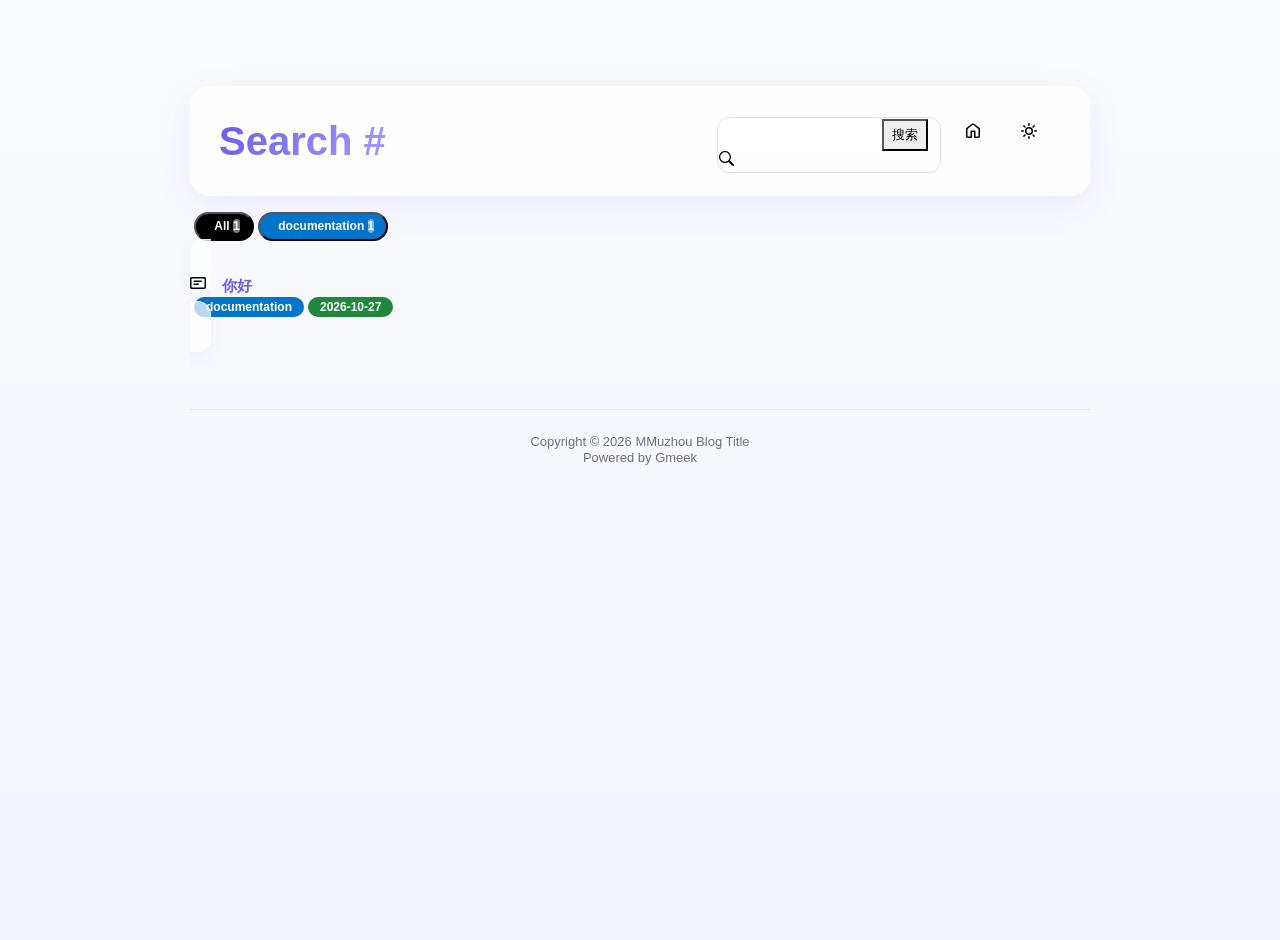
==== commit 1cc3a1cc: "🎉auto update by Gmeek action" ====
--- a/docs/tag.html
+++ b/docs/tag.html
@@ -13,8 +13,7 @@
 /* 1. 全局基础 */
 body{
   font-family: -apple-system, BlinkMacSystemFont, 'Segoe UI', 'PingFang SC', 'Hiragino Sans GB', 'Microsoft YaHei', 'Noto Sans SC', sans-serif !important;
-  background: linear-gradient(165deg, #eef0ff 0%, #e5e8fb 35%, #faf9ff 70%, #eef0ff 100%) !important;
-  background-attachment: fixed !important;
+  background: linear-gradient(rgba(250,251,255,.82), rgba(240,242,252,.86)), url('https://raw.githubusercontent.com/MMuzhou-0/StudyBlog/main/background.jpg') center/cover no-repeat fixed !important;
   min-height: 100vh !important;
   max-width: 980px !important;
   padding: 30px 40px !important;
@@ -22,7 +21,7 @@
   transition: background .3s ease;
 }
 html[data-color-mode='dark'] body{
-  background: linear-gradient(165deg, #0d0f1f 0%, #141731 40%, #101226 100%) !important;
+  background: linear-gradient(rgba(9,11,24,.82), rgba(12,15,30,.86)), url('https://raw.githubusercontent.com/MMuzhou-0/StudyBlog/main/background.jpg') center/cover no-repeat fixed !important;
   color: #d8dbea !important;
 }
 @media (max-width: 600px){
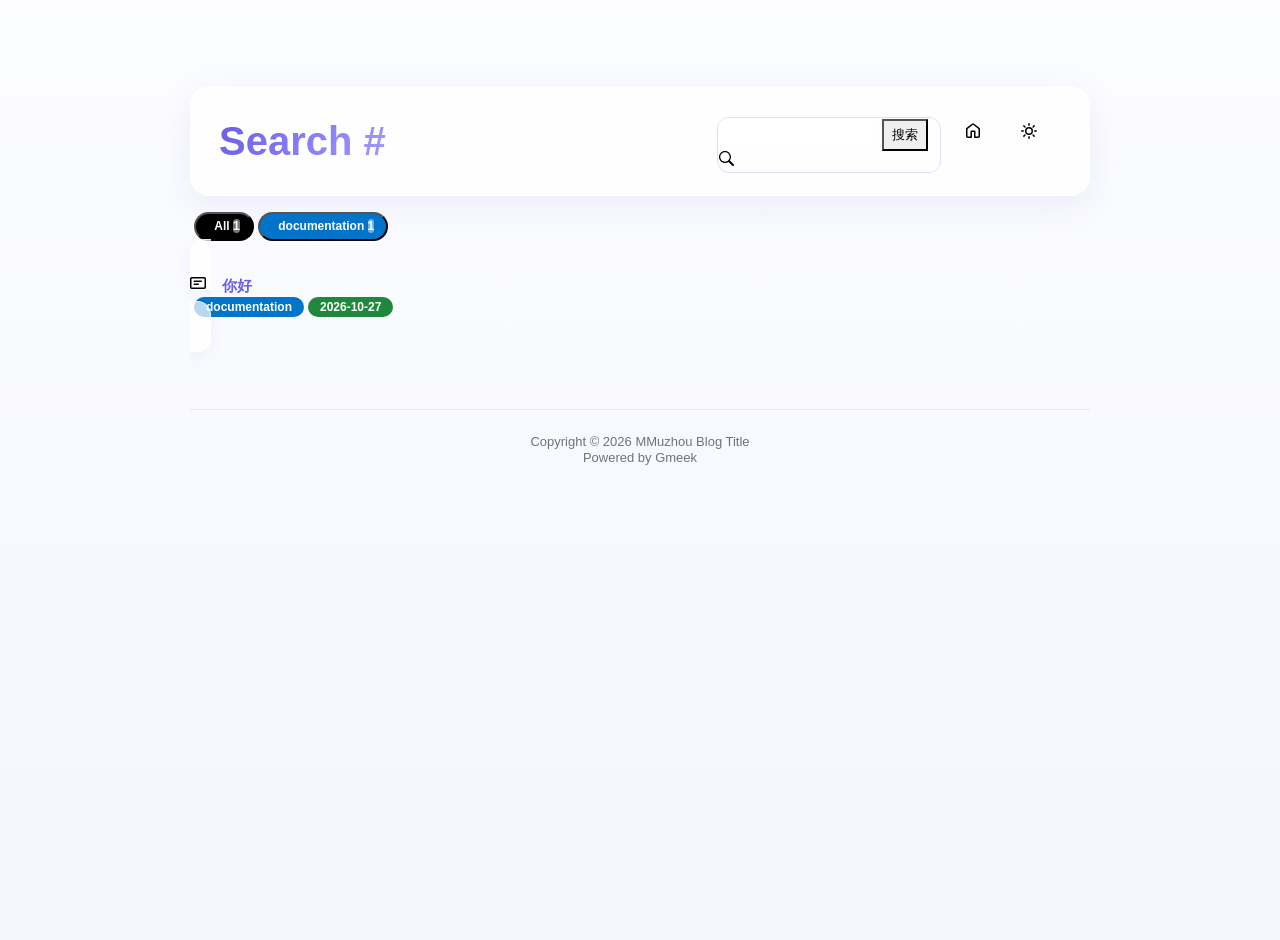
==== commit 8f950ac8: "🎉auto update by Gmeek action" ====
--- a/docs/tag.html
+++ b/docs/tag.html
@@ -13,7 +13,7 @@
 /* 1. 全局基础 */
 body{
   font-family: -apple-system, BlinkMacSystemFont, 'Segoe UI', 'PingFang SC', 'Hiragino Sans GB', 'Microsoft YaHei', 'Noto Sans SC', sans-serif !important;
-  background: linear-gradient(rgba(250,251,255,.82), rgba(240,242,252,.86)), url('https://raw.githubusercontent.com/MMuzhou-0/StudyBlog/main/background.jpg') center/cover no-repeat fixed !important;
+  background: linear-gradient(rgba(250,251,255,.62), rgba(240,242,252,.68)), url('https://raw.githubusercontent.com/MMuzhou-0/StudyBlog/main/background.jpg') center/cover no-repeat fixed !important;
   min-height: 100vh !important;
   max-width: 980px !important;
   padding: 30px 40px !important;
@@ -21,7 +21,7 @@
   transition: background .3s ease;
 }
 html[data-color-mode='dark'] body{
-  background: linear-gradient(rgba(9,11,24,.82), rgba(12,15,30,.86)), url('https://raw.githubusercontent.com/MMuzhou-0/StudyBlog/main/background.jpg') center/cover no-repeat fixed !important;
+  background: linear-gradient(rgba(9,11,24,.70), rgba(12,15,30,.76)), url('https://raw.githubusercontent.com/MMuzhou-0/StudyBlog/main/background.jpg') center/cover no-repeat fixed !important;
   color: #d8dbea !important;
 }
 @media (max-width: 600px){
